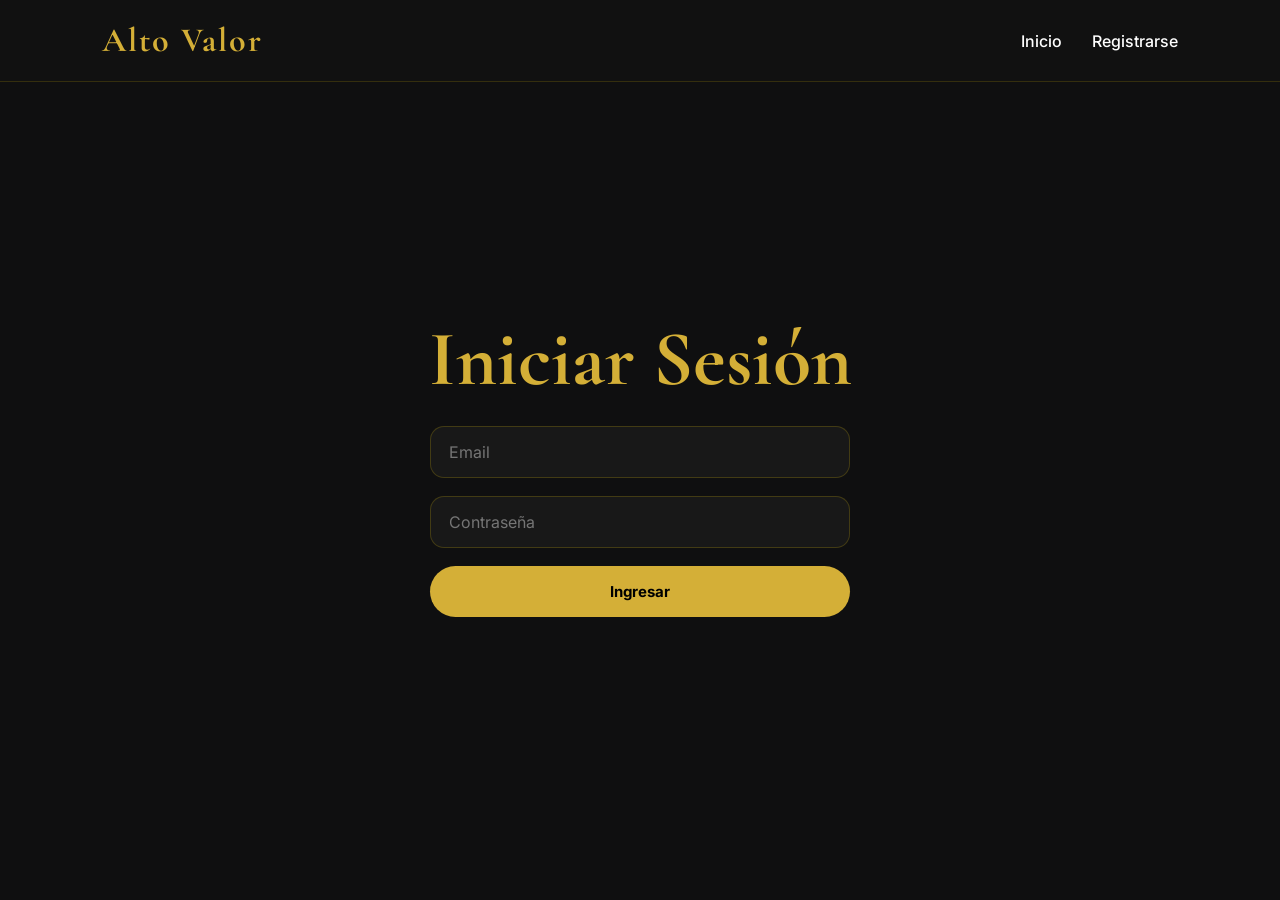
==== src/main/resources/static/admin.html @ 802d593e "Implementacion panel admin" ====
<!DOCTYPE html>
<html lang="es">
<head>
    <meta charset="UTF-8">
    <title>Panel Admin</title>
    <link rel="stylesheet" href="style.css">
</head>
<body>

<header>
    <div class="logo">Alto Valor</div>
    <nav>
        <a href="subastas.html">Subastas</a>
        <a href="perfil.html">Perfil</a>
        <a href="#" onclick="logout()">Cerrar Sesión</a>
    </nav>
</header>

<section class="hero">
    <h1>Panel de administración</h1>
    <p>Asignar roles, suspender usuarios y cancelar subastas.</p>
</section>

<section>
    <h2>Asignar roles por email</h2>

    <input type="email" id="adminEmailRoles" placeholder="Email del usuario">

    <label>
        <input type="checkbox" value="COMPRADOR" class="rolCheck"> COMPRADOR
    </label>

    <label>
        <input type="checkbox" value="VENDEDOR" class="rolCheck"> VENDEDOR
    </label>

    <label>
        <input type="checkbox" value="ADMIN" class="rolCheck"> ADMIN
    </label>

    <button class="btn-principal" onclick="adminAsignarRoles()">
        Guardar roles
    </button>
</section>

<section>
    <h2>Suspender o reactivar usuario</h2>

    <input type="email" id="adminEmailSuspender" placeholder="Email del usuario">

    <button class="btn-principal" onclick="adminSuspenderUsuario()">
        Suspender
    </button>

    <button class="btn-principal" onclick="adminReactivarUsuario()">
        Reactivar
    </button>
</section>

<section>
    <h2>Cancelar subasta</h2>

    <input type="number" id="adminSubastaId" placeholder="ID de subasta">

    <textarea id="adminMotivoCancelacion" placeholder="Motivo de cancelación"></textarea>

    <button class="btn-principal" onclick="adminCancelarSubasta()">
        Cancelar subasta
    </button>
</section>

<section>
    <h2>Usuarios</h2>
    <div class="cards" id="adminListaUsuarios"></div>
</section>

<section>
    <h2>Subastas</h2>
    <div class="cards" id="adminListaSubastas"></div>
</section>

<script src="app.js"></script>
</body>
</html>
---- src/main/resources/static/style.css ----
/* ===========================
   FUENTE
=========================== */

@import url('https://fonts.googleapis.com/css2?family=Inter:wght@300;400;500;600;700&family=Cormorant+Garamond:wght@600;700&display=swap');


/* ===========================
   RESET
=========================== */

*{
    margin:0;
    padding:0;
    box-sizing:border-box;
}

html{
    scroll-behavior:smooth;
}

body{

    background:#0f0f10;
    color:#f5f5f5;

    font-family:'Inter',sans-serif;

}


/* ===========================
   HEADER
=========================== */

header{

    width:100%;

    display:flex;
    justify-content:space-between;
    align-items:center;

    padding:20px 8%;

    background:#111;

    border-bottom:1px solid rgba(255,215,0,.15);

    position:sticky;
    top:0;

    z-index:999;

}


.logo{

    font-size:34px;

    font-family:'Cormorant Garamond',serif;

    color:#d4af37;

    font-weight:bold;

    letter-spacing:2px;

}


nav{

    display:flex;
    gap:30px;

}


nav a{

    text-decoration:none;

    color:white;

    transition:.3s;

    font-weight:500;

}


nav a:hover{

    color:#d4af37;

}


/* ===========================
   HERO
=========================== */

.hero{

    min-height:85vh;

    display:flex;

    flex-direction:column;

    justify-content:center;

    align-items:center;

    text-align:center;

    padding:50px;

}


.hero h1{

    font-size:78px;

    font-family:'Cormorant Garamond',serif;

    color:#d4af37;

    margin-bottom:20px;

}


.hero p{

    width:700px;
    max-width:90%;

    font-size:22px;

    color:#d7d7d7;

    line-height:1.8;

    margin-bottom:40px;

}


/* ===========================
   BOTÓN PRINCIPAL
=========================== */

.btn-principal{

    text-decoration:none;

    color:black;

    background:#d4af37;

    padding:16px 40px;

    border-radius:50px;

    font-weight:700;

    transition:.3s;

}


.btn-principal:hover{

    transform:translateY(-4px);

    box-shadow:0 15px 35px rgba(212,175,55,.35);

}


/* ===========================
   SECCIONES
=========================== */

section{

    padding:90px 8%;

}


section h2{

    text-align:center;

    font-size:40px;

    margin-bottom:60px;

    font-family:'Cormorant Garamond',serif;

    color:#d4af37;

}


/* ===========================
   CARDS
=========================== */

.cards{

    display:grid;

    grid-template-columns:repeat(auto-fit,minmax(280px,1fr));

    gap:35px;

}


.card{

    background:#181818;

    border:1px solid rgba(255,215,0,.10);

    border-radius:20px;

    padding:35px;

    transition:.35s;

}


.card:hover{

    transform:translateY(-10px);

    border-color:#d4af37;

    box-shadow:0 20px 45px rgba(0,0,0,.45);

}


.card h3{

    margin-bottom:15px;

    color:#d4af37;

}


.card p{

    color:#bcbcbc;

}


/* ===========================
   BENEFICIOS
=========================== */

.beneficios-grid{

    display:grid;

    grid-template-columns:repeat(auto-fit,minmax(250px,1fr));

    gap:35px;

}


.beneficios-grid div{

    background:#181818;

    border-radius:18px;

    padding:35px;

    text-align:center;

}


.beneficios-grid h3{

    margin-bottom:15px;

    color:#d4af37;

}


/* ===========================
   FOOTER
=========================== */

footer{

    padding:35px;

    text-align:center;

    background:#090909;

    border-top:1px solid rgba(255,215,0,.12);

    color:#999;

}


/* ===========================
   RESPONSIVE
=========================== */

@media(max-width:900px){

    header{

        flex-direction:column;

        gap:20px;

    }

    nav{

        flex-wrap:wrap;

        justify-content:center;

    }

    .hero h1{

        font-size:56px;

    }

    .hero p{

        font-size:18px;

    }

}
/* ===========================
   FORMULARIOS Y MENSAJES
=========================== */

.formulario{
    width: 420px;
    max-width: 92%;
    display: flex;
    flex-direction: column;
    gap: 18px;
}

.formulario input,
.formulario select,
.formulario textarea{
    width: 100%;
    padding: 15px 18px;
    border: 1px solid rgba(255,215,0,.18);
    border-radius: 14px;
    background: #181818;
    color: #f5f5f5;
    font-family: inherit;
    font-size: 16px;
}

.formulario textarea{
    min-height: 120px;
    resize: vertical;
}

.formulario label{
    text-align: left;
    color: #d4af37;
    font-weight: 600;
}

button.btn-principal{
    border: 0;
    cursor: pointer;
    font-family: inherit;
    font-size: 15px;
}
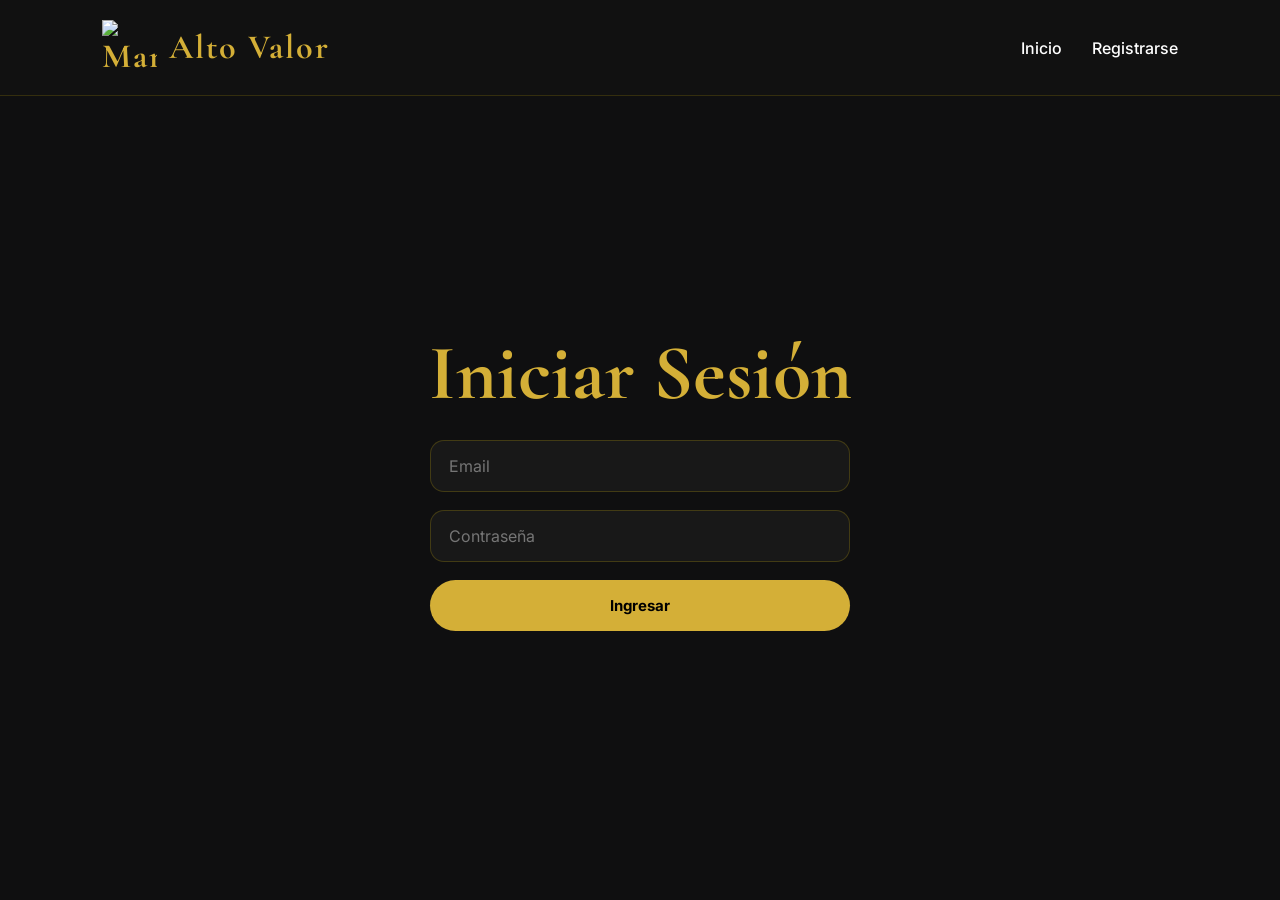
==== commit 4aaf9873: "Mejora privacidad de pujas y corrige notificaciones" ====
--- a/src/main/resources/static/admin.html
+++ b/src/main/resources/static/admin.html
@@ -8,7 +8,10 @@
 <body>
 
 <header>
-    <div class="logo">Alto Valor</div>
+    <div class="logo">
+        <img src="/img/martillo.png" alt="Martillo de subasta" class="logo-martillo">
+        <span>Alto Valor</span>
+    </div>  
     <nav>
         <a href="subastas.html">Subastas</a>
         <a href="perfil.html">Perfil</a>
--- a/src/main/resources/static/style.css
+++ b/src/main/resources/static/style.css
@@ -56,17 +56,21 @@
 
 
 .logo{
-
-    font-size:34px;
-
-    font-family:'Cormorant Garamond',serif;
-
-    color:#d4af37;
-
-    font-weight:bold;
-
-    letter-spacing:2px;
-
+    display: flex;
+    align-items: center;
+    gap: 12px;
+
+    font-size: 34px;
+    font-family: 'Cormorant Garamond', serif;
+    color: #d4af37;
+    font-weight: bold;
+    letter-spacing: 2px;
+}
+
+.logo-martillo{
+    width: 55px;
+    height: 55px;
+    object-fit: contain;
 }
 
 
@@ -397,4 +401,27 @@
     cursor: pointer;
     font-family: inherit;
     font-size: 15px;
+}
+
+.contenedor-puja {
+    display: flex;
+    justify-content: center;
+    align-items: center;
+    gap: 14px;
+    margin-top: 25px;
+}
+
+.input-puja {
+    width: 300px;
+    height: 48px;
+    padding: 10px 16px;
+    font-size: 18px;
+    border-radius: 10px;
+    border: 1px solid rgba(255, 215, 0, 0.35);
+    background: #181818;
+    color: #f5f5f5;
+}
+
+.input-puja::placeholder {
+    color: #aaa;
 }
